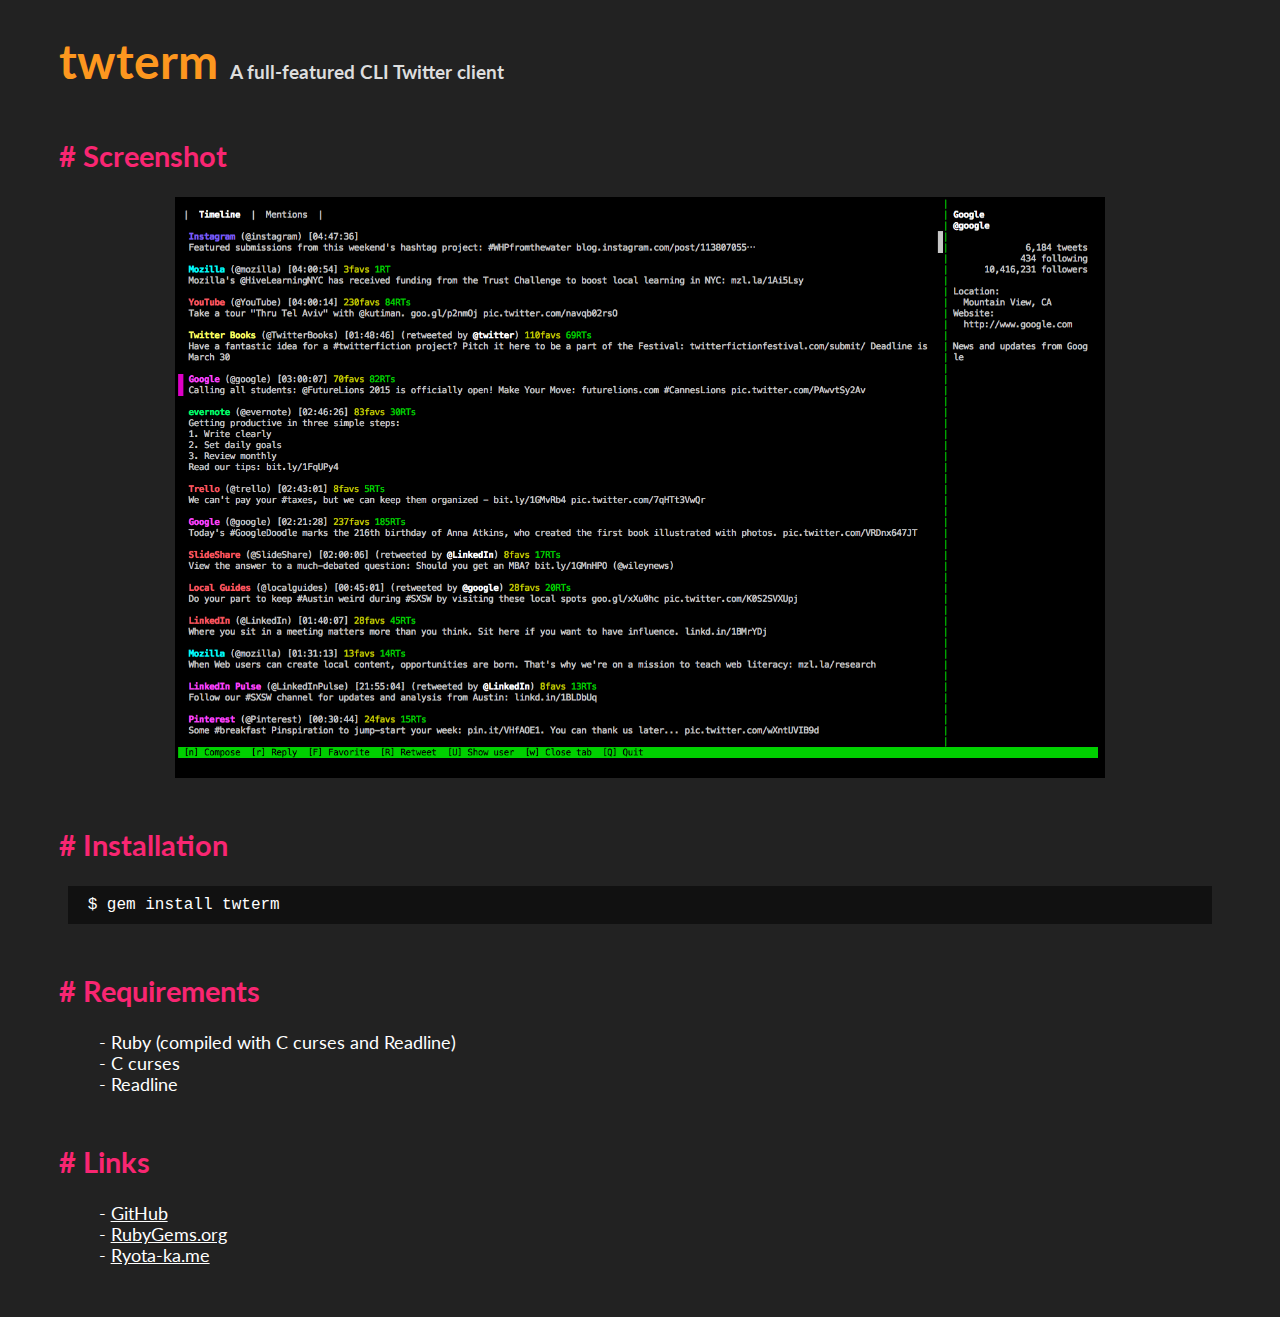
==== index.html @ 8a3cd63f "Initial commit" ====
<!DOCTYPE html>
<html lang="en">
<head>
  <meta charset="utf-8">
  <link href="http://fonts.googleapis.com/css?family=Lato:100" rel="stylesheet" type="text/css">
  <link rel="stylesheet" href="./style.css">
  <title>twterm : a full-featured CLI Twitter client</title>
</head>
<body>
  <header>
    <h1>
      twterm
      <small>A full-featured CLI Twitter client</small>
      </h1>
  </header>

  <main>
    <section>
      <h2>Screenshot</h2>
      <img src="./screenshot.png" alt="screenshot" class="screenshot">
    </section>

    <section>
      <h2>Installation</h2>
      <code class="block">
        $ gem install twterm
      </code>
    </section>

    <section>
      <h2>Requirements</h2>
      <ul>
        <li>Ruby (compiled with C curses and Readline)</li>
        <li>C curses</li>
        <li>Readline</li>
      </ul>
    </section>

    <section>
      <h2>Links</h2>
      <ul>
        <li><a href="https://github.com/ryota-ka/twterm" target="_blank">GitHub</a></li>
        <li><a href="https://rubygems.org/gems/twterm" target="_blank">RubyGems.org</a></li>
        <li><a href="http://ryota-ka.me/" target="_blank">Ryota-ka.me</a></li>
      </ul>
    </section>
  </main>
</body>
</html>
---- style.css ----
body {
  background-color: #222;
  font-family: Lato, sans-serif;
  padding: 0 20px;
  color: white;
  font-size: 1.1rem;
}

h1 {
  font-size: 3rem;
  color: #fd971f;
}

h1 > small {
  font-size: 1.2rem;
  color: #ddd;
}

header, main {
  width: 95%;
  margin: 0 auto;
}

section {
  margin: 50px 0;
}

h2 {
  font-size: 1.8rem;
  color: #f92672;
}

h2::before {
  content: '# ';
}

img.screenshot {
  display: block;
  width: 80%;
  margin: auto;
}

code {
  font-family: Menlo, monospace;
  font-size: 1rem;
}

code.block {
  display: block;
  width: 95%;
  margin: 0 auto;
  padding: 10px 20px;
  background-color: #111;
}

li {
  list-style-type: none;
}

li::before {
  content: '- ';
}

a, a:active, a:hover, a:visited {
  color: #fff;
}

a:hover {
  text-decoration: none;
}
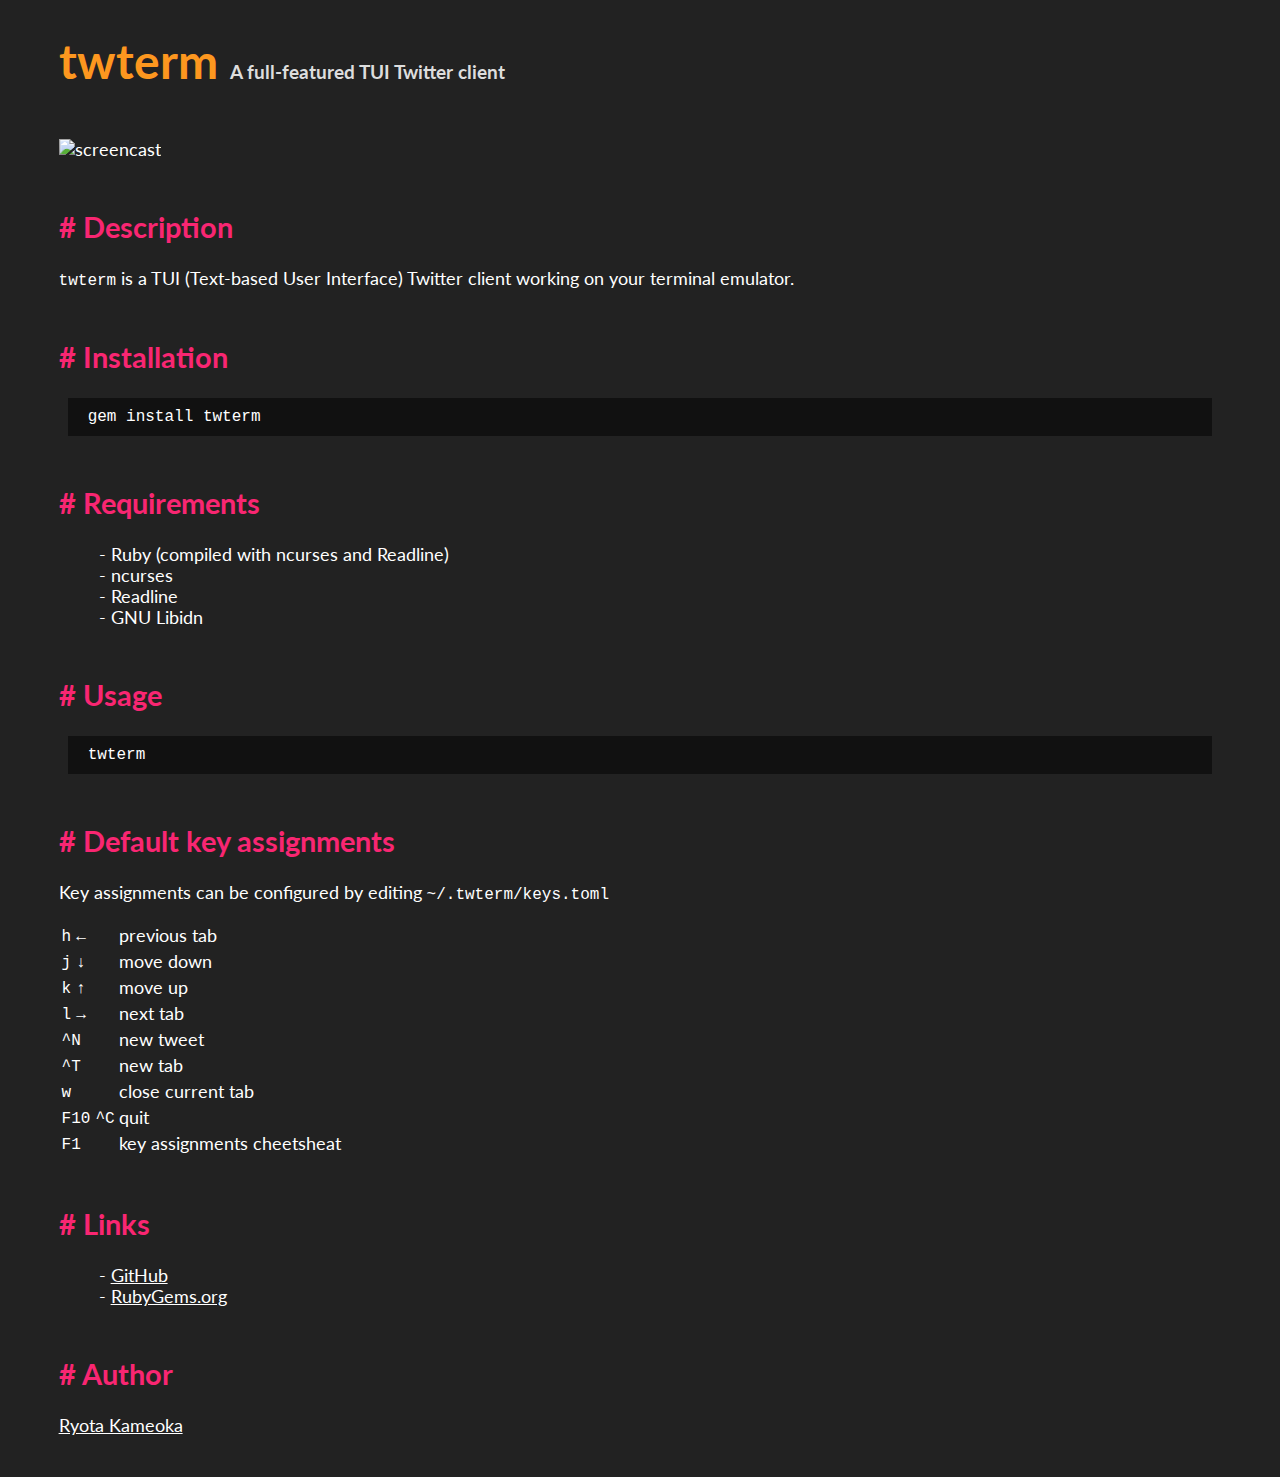
==== commit 7920bc75: "Update URL" ====
--- a/index.html
+++ b/index.html
@@ -2,48 +2,138 @@
 <html lang="en">
 <head>
   <meta charset="utf-8">
-  <link href="http://fonts.googleapis.com/css?family=Lato:100" rel="stylesheet" type="text/css">
+  <meta name="keywords" content="twterm,twitter,client,terminal,TUI,command line">
+  <meta name="description" content="A full-featured TUI Twitter client">
+  <meta name="viewport" content="width=device-width,initial-scale=1">
+  <meta name="og:image" content="//twterm.ryota-ka.me/screenshot.png">
+  <meta name="twitter:card" content="summary_large_image">
+  <meta name="twitter:site" content="@ryotakameoka">
+  <meta name="twitter:title" content="twterm : A full-featured TUI Twitter client">
+  <meta name="twitter:description" content="twterm is a TUI (Text-based User Interface) Twitter client working on your terminal emulator.">
+  <meta name="twitter:image" content="//twterm.ryota-ka.me/screenshot.png">
+  <link href="//fonts.googleapis.com/css?family=Lato:100" rel="stylesheet" type="text/css">
+  <link href="//fonts.googleapis.com/css?family=Lato:300" rel="stylesheet" type="text/css">
   <link rel="stylesheet" href="./style.css">
-  <title>twterm : a full-featured CLI Twitter client</title>
+  <title>twterm : A full-featured TUI Twitter client</title>
 </head>
 <body>
   <header>
     <h1>
       twterm
-      <small>A full-featured CLI Twitter client</small>
+      <small>A full-featured TUI Twitter client</small>
       </h1>
   </header>
 
   <main>
     <section>
-      <h2>Screenshot</h2>
-      <img src="./screenshot.png" alt="screenshot" class="screenshot">
+      <img src="./screencast.gif" alt="screencast" class="screencast">
+    </section>
+
+    <section>
+      <h2>Description</h2>
+      <div class="content">
+        <p class="description">
+          <code>twterm</code> is a TUI (Text-based User Interface) Twitter client working on your terminal emulator.
+        </p>
+      </div>
     </section>
 
     <section>
       <h2>Installation</h2>
       <code class="block">
-        $ gem install twterm
+        <span class="prompt">gem install twterm</span>
       </code>
     </section>
 
     <section>
       <h2>Requirements</h2>
-      <ul>
-        <li>Ruby (compiled with C curses and Readline)</li>
-        <li>C curses</li>
-        <li>Readline</li>
-      </ul>
+      <div class="content">
+        <ul>
+          <li>Ruby (compiled with ncurses and Readline)</li>
+          <li>ncurses</li>
+          <li>Readline</li>
+          <li>GNU Libidn</li>
+        </ul>
+      </div>
+    </section>
+
+    <section>
+      <h2>Usage</h2>
+      <code class="block">
+        <span class="prompt">twterm</span>
+      </code>
+    </section>
+
+    <section>
+      <h2>Default key assignments</h2>
+      <div class="content">
+        <p>Key assignments can be configured by editing <code>~/.twterm/keys.toml</code></p>
+        <table>
+          <tr>
+            <td class="key"><code>h</code> <code>←</code></td>
+            <td class="operation">previous tab</td>
+          </tr>
+          <tr>
+            <td class="key"><code>j</code> <code>↓</code></td>
+            <td class="operation">move down</td>
+          </tr>
+          <tr>
+            <td class="key"><code>k</code> <code>↑</code></td>
+            <td class="operation">move up</td>
+          </tr>
+          <tr>
+            <td class="key"><code>l</code> <code>→</code></td>
+            <td class="operation">next tab</td>
+          </tr>
+          <tr>
+            <td class="key"><code>^N</code></td>
+            <td class="operation">new tweet</td>
+          </tr>
+          <tr>
+            <td class="key"><code>^T</code></td>
+            <td class="operation">new tab</td>
+          </tr>
+          <tr>
+            <td class="key"><code>w</code></td>
+            <td class="operation">close current tab</td>
+          </tr>
+          <tr>
+            <td class="key"><code>F10</code> <code>^C</code></td>
+            <td class="operation">quit</td>
+          </tr>
+          <tr>
+            <td class="key"><code>F1</code></td>
+            <td class="operation">key assignments cheetsheat</td>
+          </tr>
+        </table>
+      </div>
     </section>
 
     <section>
       <h2>Links</h2>
-      <ul>
-        <li><a href="https://github.com/ryota-ka/twterm" target="_blank">GitHub</a></li>
-        <li><a href="https://rubygems.org/gems/twterm" target="_blank">RubyGems.org</a></li>
-        <li><a href="http://ryota-ka.me/" target="_blank">Ryota-ka.me</a></li>
-      </ul>
+      <div class="content">
+        <ul>
+          <li><a href="https://github.com/ryota-ka/twterm" target="_blank">GitHub</a></li>
+          <li><a href="https://rubygems.org/gems/twterm" target="_blank">RubyGems.org</a></li>
+        </ul>
+      </div>
+    </section>
+
+    <section>
+      <h2>Author</h2>
+      <div class="content">
+        <a href="https://ryota-ka.me/" target="_blank">Ryota Kameoka</a>
+      </div>
     </section>
   </main>
+  <script>
+    (function(i,s,o,g,r,a,m){i['GoogleAnalyticsObject']=r;i[r]=i[r]||function(){
+    (i[r].q=i[r].q||[]).push(arguments)},i[r].l=1*new Date();a=s.createElement(o),
+    m=s.getElementsByTagName(o)[0];a.async=1;a.src=g;m.parentNode.insertBefore(a,m)
+    })(window,document,'script','//www.google-analytics.com/analytics.js','ga');
+
+    ga('create', 'UA-58100044-2', 'auto');
+    ga('send', 'pageview');
+  </script>
 </body>
 </html>
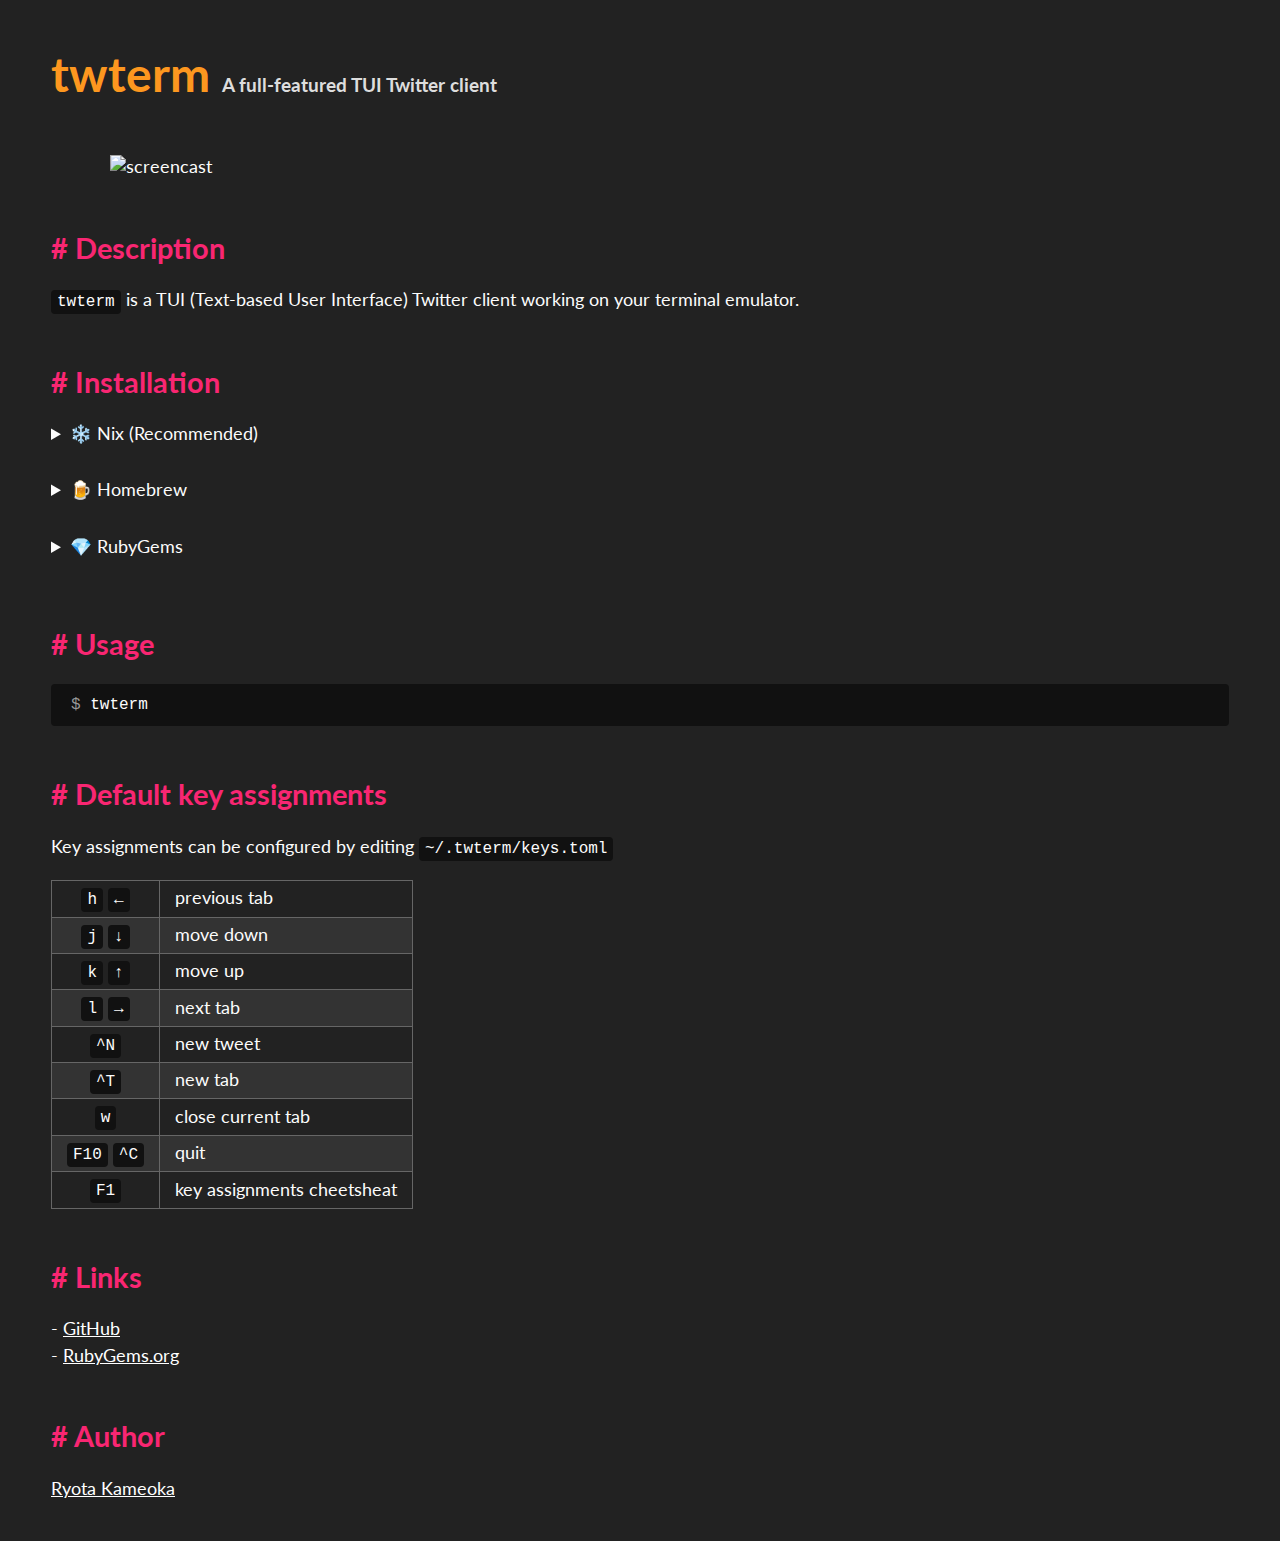
==== commit db8cbe80: "Update style" ====
--- a/index.html
+++ b/index.html
@@ -11,7 +11,6 @@
   <meta name="twitter:title" content="twterm : A full-featured TUI Twitter client">
   <meta name="twitter:description" content="twterm is a TUI (Text-based User Interface) Twitter client working on your terminal emulator.">
   <meta name="twitter:image" content="//twterm.ryota-ka.me/screenshot.png">
-  <link href="//fonts.googleapis.com/css?family=Lato:100" rel="stylesheet" type="text/css">
   <link href="//fonts.googleapis.com/css?family=Lato:300" rel="stylesheet" type="text/css">
   <link rel="stylesheet" href="./style.css">
   <title>twterm : A full-featured TUI Twitter client</title>
@@ -40,21 +39,47 @@
 
     <section>
       <h2>Installation</h2>
-      <code class="block">
-        <span class="prompt">gem install twterm</span>
-      </code>
-    </section>
 
-    <section>
-      <h2>Requirements</h2>
-      <div class="content">
+      <details>
+        <summary>❄️ Nix (Recommended)</summary>
+        <code class="block">
+          <span class="prompt">nix-env --install --file https://github.com/ryota-ka/twterm/archive/master.tar.gz</span>
+        </code>
+        <p>
+          ⚠️ If you have <code>BUNDLE_PATH</code> configured in <code>~/.bundle/config</code>, <code>twterm</code> may fail due to <code>Bundler::GemNotFound</code>.
+          See <a href="https://github.com/NixOS/nixpkgs/issues/85989" target="_blank" rel="noopener noreferrer">NixOS/nixpkgs#85989</a> for details.
+        </p>
+      </details>
+      <details>
+        <summary>🍺 Homebrew</summary>
+        <code class="block">
+          <span class="prompt">brew install ryota-ka/twterm/twterm</span>
+        </code>
+      </details>
+      <details>
+        <summary>💎 RubyGems</summary>
+        <p>
+          You have to install the following dependencies manually:
+        </p>
         <ul>
-          <li>Ruby (compiled with ncurses and Readline)</li>
-          <li>ncurses</li>
-          <li>Readline</li>
-          <li>GNU Libidn</li>
+          <li>
+            <a href="https://www.ruby-lang.org/" target="_blank" rel="noopener noreferrer">Ruby</a>
+            (&gt;= 2.5, &lt; 3.0, compiled with ncurses and Readline)
+          </li>
+          <li>
+            <a href="https://invisible-island.net/ncurses/" target="_blank" rel="noopener noreferrer">ncurses</a>
+          </li>
+          <li>
+            <a href="https://tiswww.case.edu/php/chet/readline/rltop.html" target="_blank" rel="noopener noreferrer">GNU Readline</a>
+          </li>
+          <li>
+            <a href="https://www.gnu.org/software/libidn/" target="_blank" rel="noopener noreferrer">GNU Libidn</a>
+          </li>
         </ul>
-      </div>
+        <code class="block">
+          <span class="prompt">gem install twterm</span>
+        </code>
+      </details>
     </section>
 
     <section>
--- a/style.css
+++ b/style.css
@@ -1,9 +1,15 @@
+* {
+  margin: 0;
+  padding: 0;
+}
+
 body {
   background-color: #222;
   font-family: Lato, sans-serif;
-  padding: 0 20px;
-  color: white;
+  padding: 40px 20px 0;
+  color: #fcfcfc;
   font-size: 1.1rem;
+  line-height: 1.4;
 }
 
 h1 {
@@ -22,39 +28,46 @@
 }
 
 section {
-  margin: 50px 0;
+  margin: 3rem 0;
 }
 
 h2 {
   font-size: 1.8rem;
   color: #f92672;
+  margin-bottom: 20px;
 }
 
 h2::before {
   content: '# ';
 }
 
-img.screenshot {
+div.content {
+  margin: 1rem 0 2rem;
+}
+
+img.screencast {
   display: block;
-  width: 80%;
+  width: 90%;
   margin: auto;
 }
 
 code {
+  background-color: #111;
+  border-radius: 4px;
   font-family: Menlo, monospace;
   font-size: 1rem;
+  padding: 3px 6px;
 }
 
 code.block {
   display: block;
-  width: 95%;
-  margin: 0 auto;
+  margin: 1rem auto;
   padding: 10px 20px;
-  background-color: #111;
 }
 
 li {
   list-style-type: none;
+  margin-bottom: 2px;
 }
 
 li::before {
@@ -68,3 +81,37 @@
 a:hover {
   text-decoration: none;
 }
+
+p {
+  margin: 20px 0;
+}
+
+.prompt::before {
+  content: '$ ';
+  color: #999;
+}
+
+details {
+  margin-bottom: 1rem;
+}
+
+summary {
+  margin-bottom: 1rem;
+}
+
+table {
+  border-collapse: collapse;
+}
+
+tr:nth-child(even) {
+  background-color: #333;
+}
+
+td {
+  border: #666 solid 1px;
+  padding: 5px 15px;
+}
+
+td.key {
+  text-align: center;
+}
